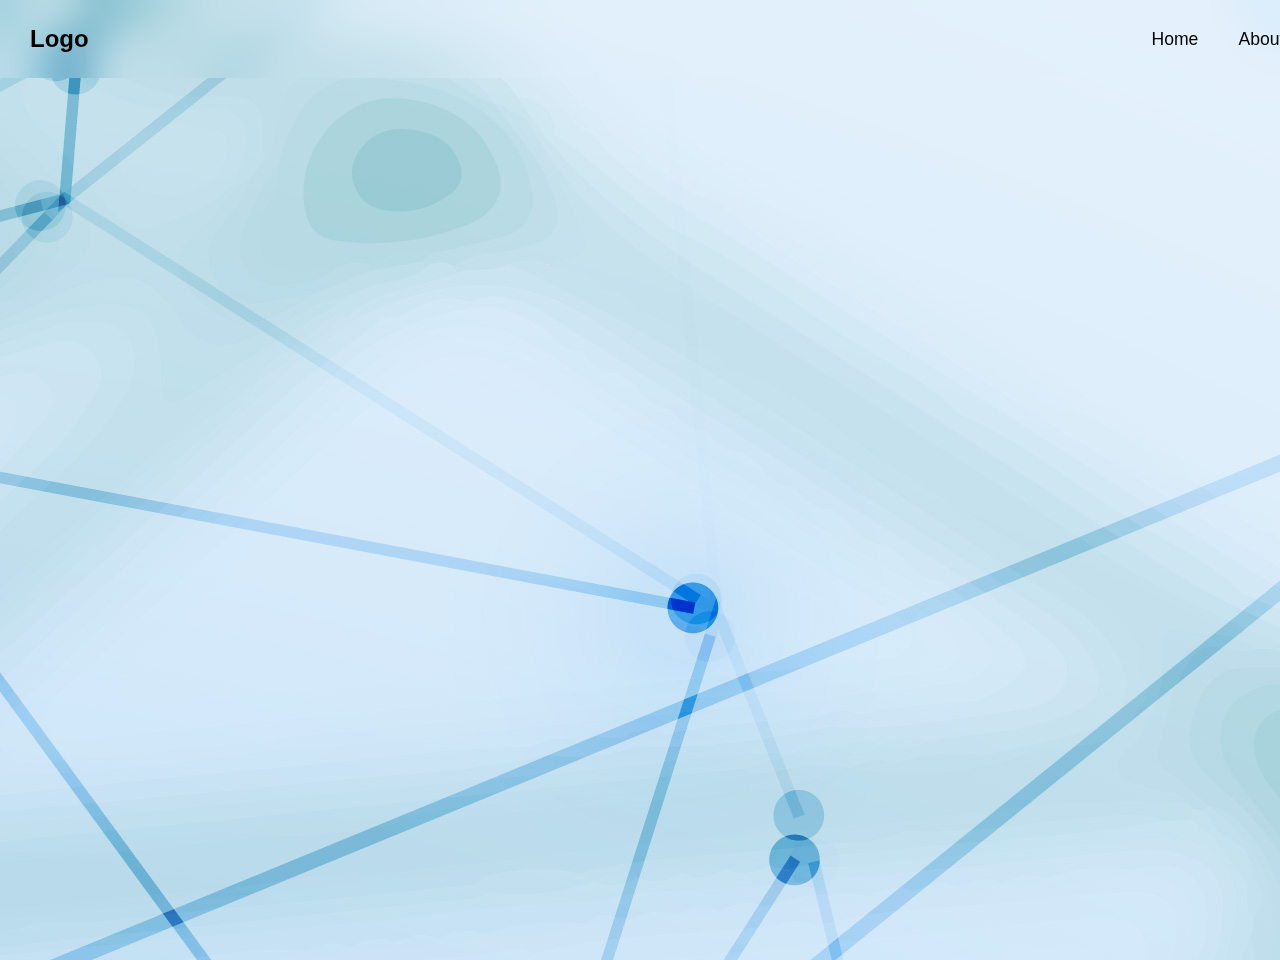
==== About.html @ e5aee5fc "first commit" ====
<!DOCTYPE html>
<html>
<head>
<title>ProjectXeno</title>

<link rel="stylesheet" href="CSS/navbar.css">
<script src="JS/script.js" defer></script>
</head>
<body>

<header>
    <h2 class="Logo">Logo</h2>
    
    <nav class="nav">
        <ul class="nav_list">
            <li class="nav_item">
                <a href="Index.html" class="nav_link">Home</a>
            </li>
            <li class="nav_item">
                 <a href="About.html" class="nav_link">About</a>
            </li>
        </ul>
    </nav>

    <div class="hamburger">
        <div class="bar"></div>
        <div class="bar"></div>
        <div class="bar"></div>
    </div>
</header>

</body>
</html
---- CSS/navbar.css ----
*{
    margin: 0;
    padding: 0;
    font-family: 'Segoe UI', Tahoma, Geneva, Verdana, sans-serif;
}

ul {
    list-style-type: none;
}

body {
    display: flex;
    justify-content: center;
    align-items: center;
    min-height: 100vh;
    background: url(../images/17973908.jpg) no-repeat;
    background-size: auto 100% auto;
    width: 100%;
    padding-top: 60px;
}

header {
position: fixed;
top: 0;
left: 0;
width: 98%;
background: transparent;
border: 0px solid #000000;
backdrop-filter: blur(20px);
padding-left: 30px;
padding-top: 25px;
padding-bottom: 25px;
display: flex;
justify-content: space-between;
align-items: center;
z-index: 99;
}

.Logo {
    font-size: 1.5em;
    color: #000000;
    user-select: none;
}

.nav{
    transition: all 0.3s ease-in-out;
}

.nav a {
    position: relative;
    font-size: 1.1em;
    color: #000000;
    text-decoration: none;
    padding: 0px -20px;
    font-weight: 500;
    margin-left: 40px 0px;
}

.nav a::after {
    content: '';
    position: absolute;
    left: 0;
    bottom: -6px;
    width: 100%;
    height: 3px;
    background: #000000;
    border-radius: 5px ;
    transform-origin: right;
    transform: scaleX(0);
    transition: transform .5s;
}

.nav a:hover::after {
    transform-origin: left;
    transform: scaleX(1);

}

.nav_list {
    display: flex;
    column-gap: 40px;
}

.hamburger {
    display: none;
    cursor: pointer;
}

.bar {
    height: 2px;
    width: 27px;
    background: #000000;
    margin: 5px;
    right: -10%;
    opacity: 0.8;
    transition: all 0.3s ease-in;
}

.nav--open {
    transform: translateX(0) !important; 
}

.hamburger--open .bar:nth-child(1) {
    transform: translateY(7px) rotate(45deg);
}

.hamburger--open .bar:nth-child(2) {
    opacity: 0;
}

.hamburger--open .bar:nth-child(3) {
    transform: translateY(-7px) rotate(-45deg);
}

@media (max-width: 650px) {

    .nav {
        position:fixed;
        top: 60px;
        left: 0;
        width: 85%;
        padding: 10px 0 45px;
        transform: translateX(-100%);

    }

    .nav_list {
        flex-direction: column;
        background-color:rgba(0, 0, 0, 0.4);
        padding: 40px;
        row-gap: 20px; 
    }

    .hamburger{
        position: fixed;
        left: 85%;
        display: block;
    }

}
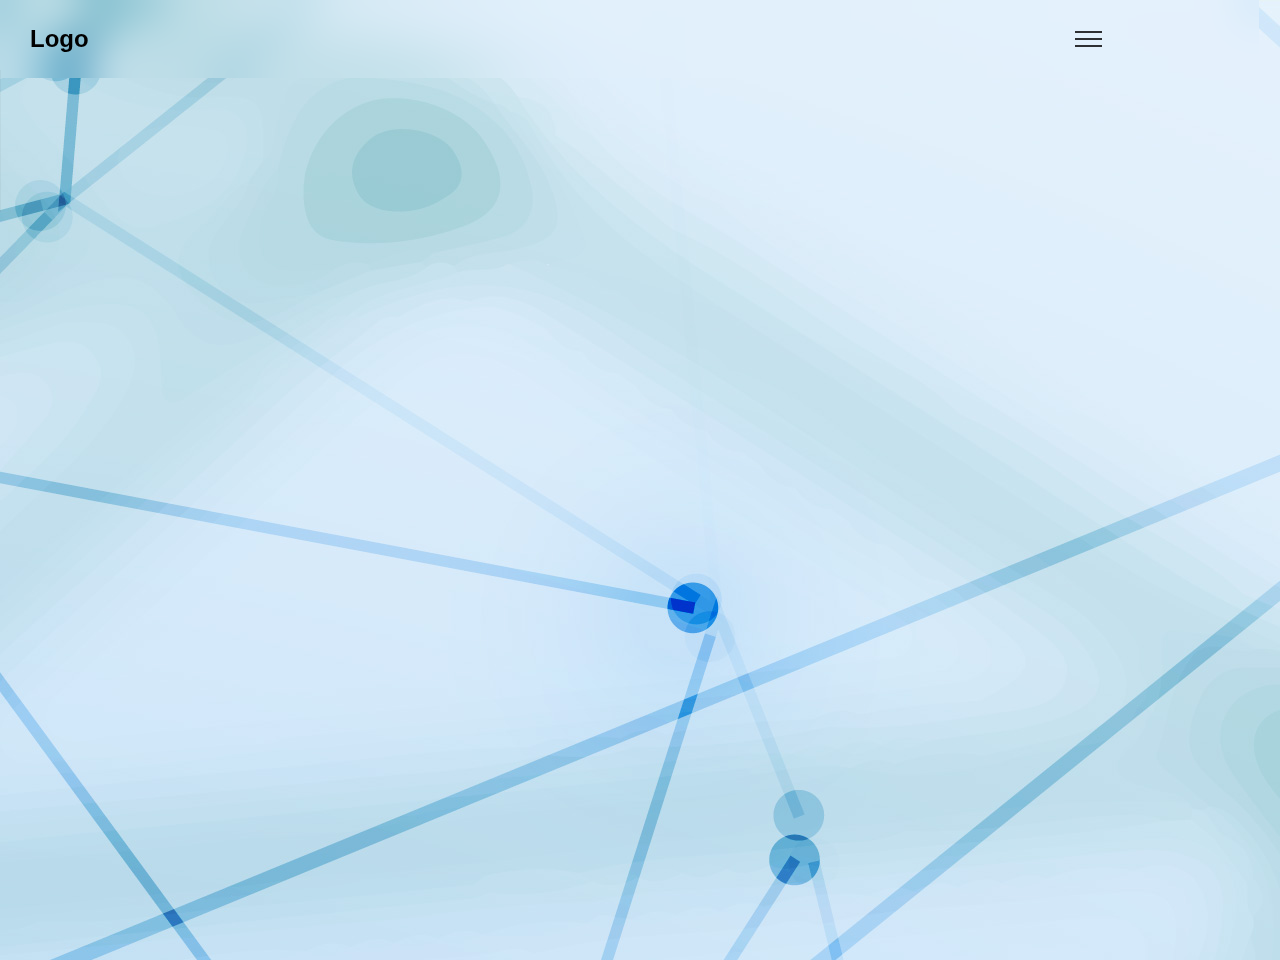
==== commit aa5dad97: "Update About.html" ====
--- a/About.html
+++ b/About.html
@@ -14,7 +14,7 @@
     <nav class="nav">
         <ul class="nav_list">
             <li class="nav_item">
-                <a href="Index.html" class="nav_link">Home</a>
+                <a href="index.html" class="nav_link">Home</a>
             </li>
             <li class="nav_item">
                  <a href="About.html" class="nav_link">About</a>
@@ -30,4 +30,4 @@
 </header>
 
 </body>
-</html+</html
--- a/CSS/navbar.css
+++ b/CSS/navbar.css
@@ -23,7 +23,7 @@
 position: fixed;
 top: 0;
 left: 0;
-width: 98%;
+width: 96%;
 background: transparent;
 border: 0px solid #000000;
 backdrop-filter: blur(20px);
@@ -112,13 +112,13 @@
     transform: translateY(-7px) rotate(-45deg);
 }
 
-@media (max-width: 650px) {
+@media (max-width: 1366px) {
 
     .nav {
         position:fixed;
         top: 60px;
         left: 0;
-        width: 85%;
+        width: 90%;
         padding: 10px 0 45px;
         transform: translateX(-100%);
 
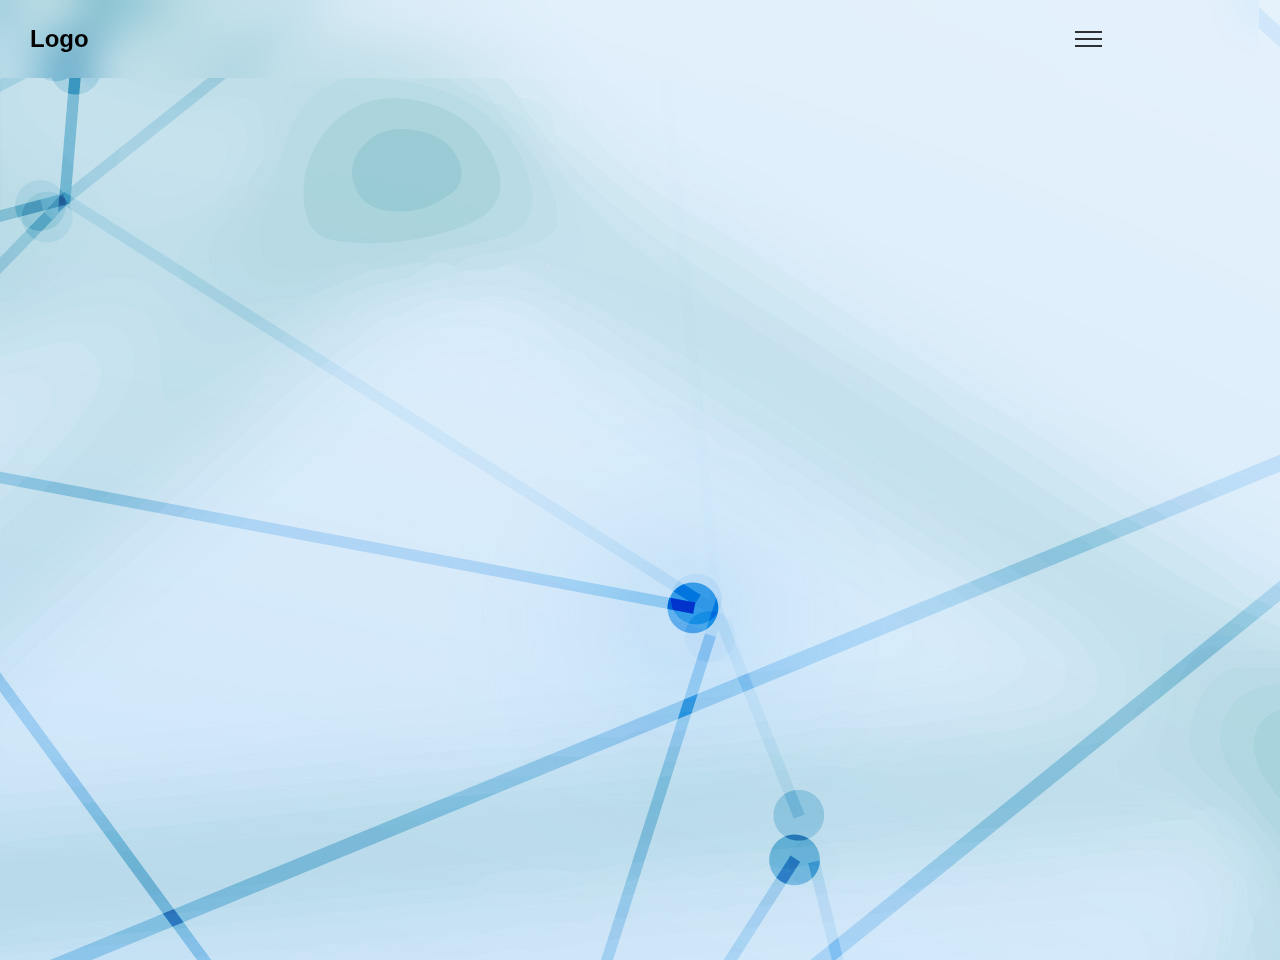
==== commit ff1abd9b: "Update About.html" ====
--- a/About.html
+++ b/About.html
@@ -4,7 +4,9 @@
 <title>ProjectXeno</title>
 
 <link rel="stylesheet" href="CSS/navbar.css">
+<link rel="stylesheet" href="CSS/Cookies.css">
 <script src="JS/script.js" defer></script>
+<script src="JS/cookie.js" defer></script>
 </head>
 <body>
 
@@ -14,7 +16,7 @@
     <nav class="nav">
         <ul class="nav_list">
             <li class="nav_item">
-                <a href="index.html" class="nav_link">Home</a>
+                <a href="Index.html" class="nav_link">Home</a>
             </li>
             <li class="nav_item">
                  <a href="About.html" class="nav_link">About</a>
@@ -29,5 +31,17 @@
     </div>
 </header>
 
+<div class="wrapper">
+    <img src="images/cookie.jpg" alt="">
+    <div class="content">
+        <h2>Cookies Consent</h2>
+        <p>This website uses cookies to ensure you get the best expeience on this website</p>
+        <div class="buttons">
+            <button class="item">I Understand</button>
+            <a href="#">Learn More</a>
+        </div>
+    </div>
+</div>
+
 </body>
 </html
--- a/CSS/navbar.css
+++ b/CSS/navbar.css
@@ -17,6 +17,8 @@
     background-size: auto 100% auto;
     width: 100%;
     padding-top: 60px;
+    overflow-x: hidden;
+    overflow-y: hidden;
 }
 
 header {
@@ -118,7 +120,7 @@
         position:fixed;
         top: 60px;
         left: 0;
-        width: 90%;
+        width: 85%;
         padding: 10px 0 45px;
         transform: translateX(-100%);
 
--- a/CSS/Cookies.css
+++ b/CSS/Cookies.css
@@ -0,0 +1,76 @@
+.wrapper {
+position: absolute;
+top: 700px;
+left: 40%;
+background: #fff;
+max-width: 365px;
+border-radius: 15px;
+text-align: center;
+padding: 25px 25px 30px 25px;
+animation: fadeIn 3s;
+}
+
+@keyframes fadeIn {
+    0% {opacity: 0;}
+    100% {opacity: 1;}
+}
+
+.wrapper.hide {
+    opacity: 0;
+    visibility: hidden;
+    transition: all 0.3s ease;
+}
+
+.wrapper img{
+    max-width: 20%;
+}
+
+.content .buttons {
+    display: flex;
+    align-items: center;
+    justify-content: center;
+}
+
+.buttons .item {
+    margin: 0 10px;
+}
+
+.buttons button {
+    padding: 10px 20px;
+    background: #fcba7f;
+    border: none;
+    outline: none;
+    font-size: 16px;
+    font-weight: 500;
+    color: #fff;
+    border-radius: 5px;
+    cursor: pointer;
+}
+
+.buttons button:hover {
+    background: #eeb079;
+}
+
+.buttons a {
+    color: #fcba7f;
+}
+
+.buttons a:hover {
+    color: #eeb079;
+}
+
+@media (max-width: 1366px) {
+
+        .wrapper {
+            position: absolute;
+            top: 100px;
+            left: 2%;
+            background: #fff;
+            max-width: 365px;
+            border-radius: 15px;
+            text-align: center;
+            padding: 25px 25px 30px 25px;
+            }
+        
+
+}